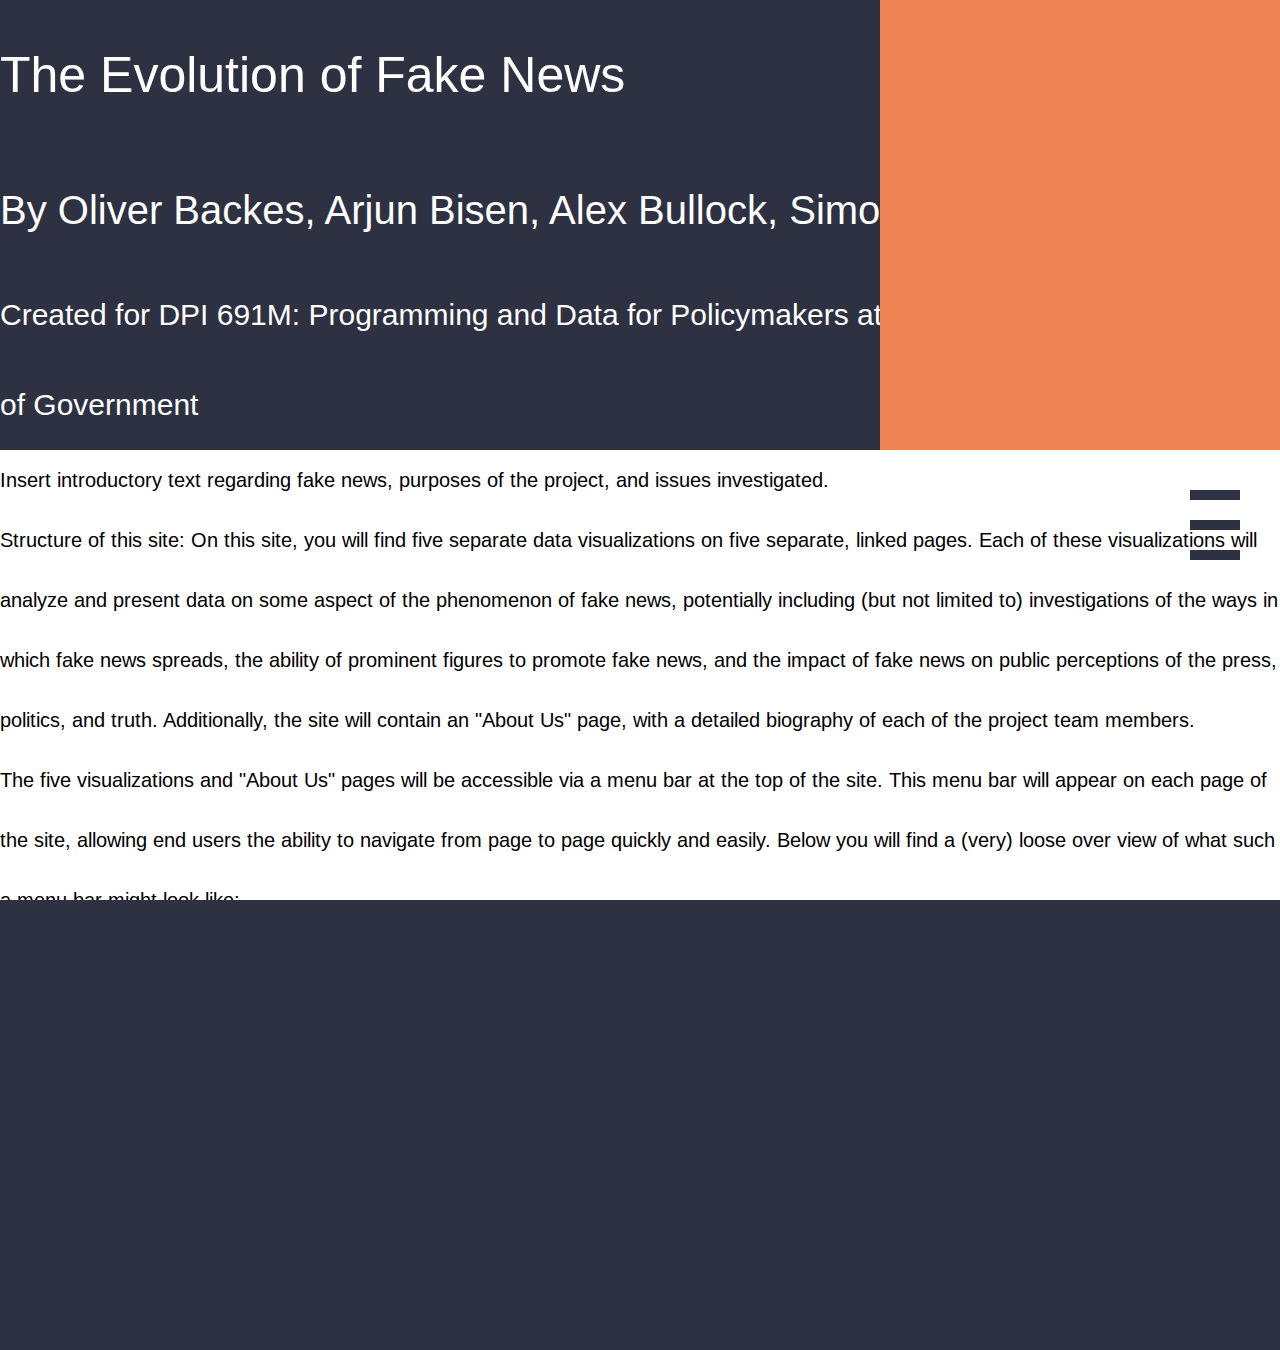
==== index.html @ f10338f4 "tweak index page" ====
<!DOCTYPE html>
<html>
<head>
    <meta charset="utf-8">
    <title>FAKE NEWS! SAD!</title>
    <link rel="stylesheet" media="all" href="styles/style.css"/>
    <link rel="stylesheet" media="all" href="menu-data/menu.css"/>
<script src="https://ajax.googleapis.com/ajax/libs/jquery/2.1.3/jquery.min.js"></script>

</head>
<body>
	<h1>The Evolution of Fake News</h1>
	<h2>By Oliver Backes, Arjun Bisen, Alex Bullock, Simon Jones.</h2>
	<h3>Created for DPI 691M: Programming and Data for Policymakers at the Harvard Kennedy School of Government</h3>			
<div class="nav-right visible-xs">
  <div class="button" id="btn">
    <div class="bar top"></div>
    <div class="bar middle"></div>
    <div class="bar bottom"></div>
  </div>
</div>
<!-- nav-right -->
<main>

<p>
	Insert introductory text regarding fake news, purposes of the project, and issues investigated.
</p>

<p>
	Structure of this site: 

	On this site, you will find five separate data visualizations on five separate, linked pages. Each of these visualizations will analyze and present data on some aspect of the phenomenon of fake news, potentially including (but not limited to) investigations of the ways in which fake news spreads, the ability of prominent figures to promote fake news, and the impact of fake news on public perceptions of the press, politics, and truth. Additionally, the site will contain an "About Us" page, with a detailed biography of each of the project team members.
</p>

<p>
	The five visualizations and "About Us" pages will be accessible via a menu bar at the top of the site. This menu bar will appear on each page of the site, allowing end users the ability to navigate from page to page quickly and easily. Below you will find a (very) loose over view of what such a menu bar might look like:
</p>


<nav>
    <div class="nav-right hidden-xs">
      <div class="button" id="btn">
        <div class="bar top"></div>
        <div class="bar middle"></div>
        <div class="bar bottom"></div>
      </div>
    </div>
    <!-- nav-right -->
  </nav>

  <a href="styles/menu.css" class="ua" target="_blank">
    <i class="fa fa-user"></i>
  </a>
</main>

<div class="sidebar">
  <ul class="sidebar-list">

    <li class="sidebar-item"><a href="index.html" class="sidebar-anchor">Home</a></li>
    <li class="sidebar-item"><a href="visualization_2.html" class="sidebar-anchor">Visualization 1</a></li>
    <li class="sidebar-item"><a href="visualization_2.html" class="sidebar-anchor">Visualization 2</a></li>
    <li class="sidebar-item"><a href="visualization_3.html" class="sidebar-anchor">Visualization 3</a></li>
    <li class="sidebar-item"><a href="visualization_4.html" class="sidebar-anchor">Visualization 4</a></li>
    <li class="sidebar-item"><a href="visualization_5.html" class="sidebar-anchor">Visualization 5</a></li>
    <li class="sidebar-item"><a href="about_us.html" class="sidebar-anchor">About US</a></li>

  </ul>
</div>





<script src="https://ajax.googleapis.com/ajax/libs/jquery/2.1.3/jquery.min.js"></script>
<script src="menu-data/menu.js"></script>
</body>
</html>
---- styles/style.css ----
html, body, div, span, applet, object, iframe,
h1, h2, h3, h4, h5, h6, p, blockquote, pre,
a, abbr, acronym, address, big, cite, code,
del, dfn, em, img, ins, kbd, q, s, samp,
small, strike, strong, sub, sup, tt, var,
b, u, i, center,
dl, dt, dd, ol, ul, li,
fieldset, form, label, legend,
table, caption, tbody, tfoot, thead, tr, th, td,
article, aside, canvas, details, embed, 
figure, figcaption, footer, header, hgroup, 
menu, nav, output, ruby, section, summary,
time, mark, audio, video {
	margin: 0;
	padding: 0;
	border: 0;
	font-size: 100%;
	font: inherit;
	vertical-align: right;
}
/* HTML5 display-role reset for older browsers */
article, aside, details, figcaption, figure, 
footer, header, hgroup, menu, nav, section {
	display: block;
}
body {
	line-height: 1;
}
ol, ul {
	list-style: none;
}
blockquote, q {
	quotes: none;
}
blockquote:before, blockquote:after,
q:before, q:after {
	content: '';
	content: none;
}
table {
	border-collapse: collapse;
	border-spacing: 0;
}

/* Extended base styles (site specific)
*****************************************************************/

html { 
	overflow-y: scroll; /* always force a scrollbar in non-IE */
	}
body {
	background: #2D3142;
	overflow-x: hidden;
	height: 7550px;
	line-height: 3;
	color: #000;
	font-size: 20px;
	font-family: Arial,sans-serif;
}
h1 {
	color: #FFf;
	font-size: 50px;
	font-family: Arial,sans-serif;
}
 
 h2 {
 	color: #FFf;
 	font-size: 40px;
	font-family: Arial,sans-serif;
 }

 h3 {color: #FFf;
 	font-size: 30px;
	font-family: Arial,sans-serif;
 }
---- menu-data/menu.css ----
@import url(https://fonts.googleapis.com/css?family=Arimo:400,400italic,700,700italic);
body,
html {
  height: 100%;
  padding: 0;
  margin: 0;
  font-family: 'Arimo', sans-serif;
}

main {
  z-index: 2;
  position: relative;
  height: 100%;
  background-color: white;
  -webkit-transition: transform .7s ease-in-out;
  -moz-transition: transform .7s ease-in-out;
  -ms-transition: transform .7s ease-in-out;
  -o-transition: transform .7s ease-in-out;
  transition: transform .7s ease-in-out;
}

.sidebar {
  height: 100%;
  width: 400px;
  position: fixed;
  top: 0;
  z-index: 1;
  right: 0;
  background-color: #EF8354;
}

.bar {
  display: block;
  height: 10px;
  width: 50px;
  background-color: #2D3142;
  margin: 20px auto;
}

.button {
  cursor: pointer;
  display: inline-block;
  width: auto;
  margin: 0 auto;
  -webkit-transition: all .7s ease;
  -moz-transition: all .7s ease;
  -ms-transition: all .7s ease;
  -o-transition: all .7s ease;
  transition: all .7s ease;
}

.nav-right {
  position: fixed;
  right: 40px;
  top: 20px;
}

.nav-right.visible-xs {
  z-index: 3;
}

.hidden-xs {
  display: none;
}

.middle {
  margin: 0 auto;
}

.bar {
  -webkit-transition: all .7s ease;
  -moz-transition: all .7s ease;
  -ms-transition: all .7s ease;
  -o-transition: all .7s ease;
  transition: all .7s ease;
}

.nav-right.visible-xs .active .bar {
  background-color: #FFF;
  -webkit-transition: all .7s ease;
  -moz-transition: all .7s ease;
  -ms-transition: all .7s ease;
  -o-transition: all .7s ease;
  transition: all .7s ease;
}

.button.active .top {
  -webkit-transform: translateY(15px) rotateZ(45deg);
  -moz-transform: translateY(15px) rotateZ(45deg);
  -ms-transform: translateY(15px) rotateZ(45deg);
  -o-transform: translateY(15px) rotateZ(45deg);
  transform: translateY(15px) rotateZ(45deg);
}

.button.active .bottom {
  -webkit-transform: translateY(-15px) rotateZ(-45deg);
  -moz-transform: translateY(-15px) rotateZ(-45deg);
  -ms-transform: translateY(-15px) rotateZ(-45deg);
  -o-transform: translateY(-15px) rotateZ(-45deg);
  transform: translateY(-15px) rotateZ(-45deg);
}

.button.active .middle {
  width: 0;
}

.move-to-left {
  -webkit-transform: translateX(-400px);
  -moz-transform: translateX(-400px);
  -ms-transform: translateX(-400px);
  -o-transform: translateX(-400px);
  transform: translateX(-400px);
}

nav {
  padding-top: 30px;
}

.sidebar-list {
  padding: 0;
  margin: 0;
  list-style: none;
  position: relative;
  margin-top: 150px;
  text-align: center;
}

.sidebar-item {
  margin: 30px 0;
  opacity: 0;
  -webkit-transform: translateY(-20px);
  -moz-transform: translateY(-20px);
  -ms-transform: translateY(-20px);
  -o-transform: translateY(-20px);
  transform: translateY(-20px);
}

.sidebar-item:first-child {
  -webkit-transition: all .7s .2s ease-in-out;
  -moz-transition: all .7s .2s ease-in-out;
  -ms-transition: all .7s .2s ease-in-out;
  -o-transition: all .7s .2s ease-in-out;
  transition: all .7s .2s ease-in-out;
}

.sidebar-item:nth-child(2) {
  -webkit-transition: all .7s .4s ease-in-out;
  -moz-transition: all .7s .4s ease-in-out;
  -ms-transition: all .7s .4s ease-in-out;
  -o-transition: all .7s .4s ease-in-out;
  transition: all .7s .4s ease-in-out;
}

.sidebar-item:nth-child(3) {
  -webkit-transition: all .7s .6s ease-in-out;
  -moz-transition: all .7s .6s ease-in-out;
  -ms-transition: all .7s .6s ease-in-out;
  -o-transition: all .7s .6s ease-in-out;
  transition: all .7s .6s ease-in-out;
}

.sidebar-item:last-child {
  -webkit-transition: all .7s .8s ease-in-out;
  -moz-transition: all .7s .8s ease-in-out;
  -ms-transition: all .7s .8s ease-in-out;
  -o-transition: all .7s .8s ease-in-out;
  transition: all .7s .6s ease-in-out;
}

.sidebar-item.active {
  opacity: 1;
  -webkit-transform: translateY(0px);
  -moz-transform: translateY(0px);
  -ms-transform: translateY(0px);
  -o-transform: translateY(0px);
  transform: translateY(0px);
}

.sidebar-anchor {
  color: #FFF;
  text-decoration: none;
  font-size: 1.8em;
  text-transform: uppercase;
  position: relative;
  padding-bottom: 7px;
}

.sidebar-anchor:before {
  content: "";
  width: 0;
  height: 2px;
  position: absolute;
  bottom: 0;
  left: 0;
  background-color: #FFF;
  -webkit-transition: all .7s ease-in-out;
  -moz-transition: all .7s ease-in-out;
  -ms-transition: all .7s ease-in-out;
  -o-transition: all .7s ease-in-out;
  transition: all .7s ease-in-out;
}

.sidebar-anchor:hover:before {
  width: 100%;
}

.ua {
  position: absolute;
  bottom: 20px;
  left: 60px;
}

.fa {
  font-size: 1.4em;
  color: #EF8354;
  -webkit-transition: all 1s ease;
  -moz-transition: all 1s ease;
  -ms-transition: all 1s ease;
  -o-transition: all 1s ease;
  transition: all 1s ease;
}

.ua:hover .fa {
  color: #FFF;
  -webkit-transform: scale(1.3);
  -moz-transform: scale(1.3);
  -ms-transform: scale(1.3);
  -o-transform: scale(1.3);
  transform: scale(1.3);
  -webkit-transition: all 1s ease;
  -moz-transition: all 1s ease;
  -ms-transition: all 1s ease;
  -o-transition: all 1s ease;
  transition: all 1s ease;
}

@media (min-width: 480px) {
  .nav-list {
    display: block;
  }
}

@media (min-width: 768px) {
  .nav-right {
    position: absolute;
  }
  .hidden-xs {
    display: block;
  }
  .visible-xs {
    display: none;
  }
}
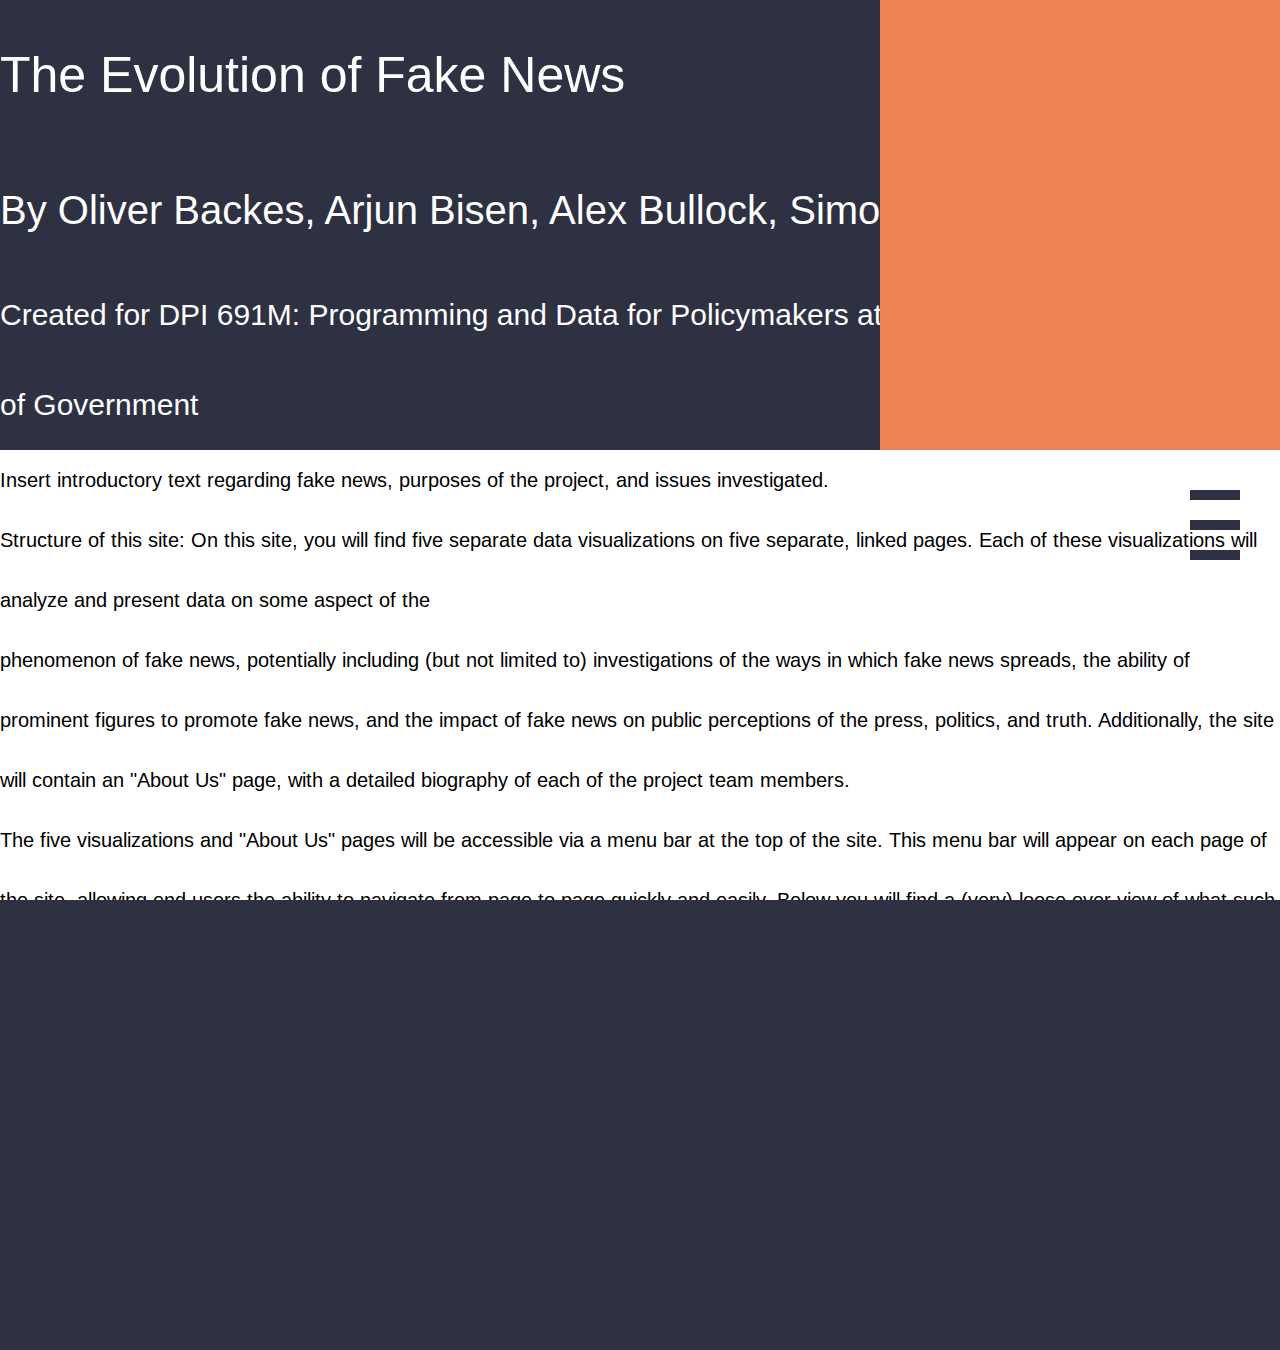
==== commit b915460a: "fix spacing issue on home page" ====
--- a/index.html
+++ b/index.html
@@ -29,7 +29,10 @@
 <p>
 	Structure of this site: 
 
-	On this site, you will find five separate data visualizations on five separate, linked pages. Each of these visualizations will analyze and present data on some aspect of the phenomenon of fake news, potentially including (but not limited to) investigations of the ways in which fake news spreads, the ability of prominent figures to promote fake news, and the impact of fake news on public perceptions of the press, politics, and truth. Additionally, the site will contain an "About Us" page, with a detailed biography of each of the project team members.
+	On this site, you will find five separate data visualizations on five separate, linked pages. Each of these visualizations will analyze and present data on some aspect of the
+</p>
+<p> 
+phenomenon of fake news, potentially including (but not limited to) investigations of the ways in which fake news spreads, the ability of prominent figures to promote fake news, and the impact of fake news on public perceptions of the press, politics, and truth. Additionally, the site will contain an "About Us" page, with a detailed biography of each of the project team members.
 </p>
 
 <p>
@@ -57,7 +60,7 @@
   <ul class="sidebar-list">
 
     <li class="sidebar-item"><a href="index.html" class="sidebar-anchor">Home</a></li>
-    <li class="sidebar-item"><a href="visualization_2.html" class="sidebar-anchor">Visualization 1</a></li>
+    <li class="sidebar-item"><a href="visualization_1.html" class="sidebar-anchor">Visualization 1</a></li>
     <li class="sidebar-item"><a href="visualization_2.html" class="sidebar-anchor">Visualization 2</a></li>
     <li class="sidebar-item"><a href="visualization_3.html" class="sidebar-anchor">Visualization 3</a></li>
     <li class="sidebar-item"><a href="visualization_4.html" class="sidebar-anchor">Visualization 4</a></li>
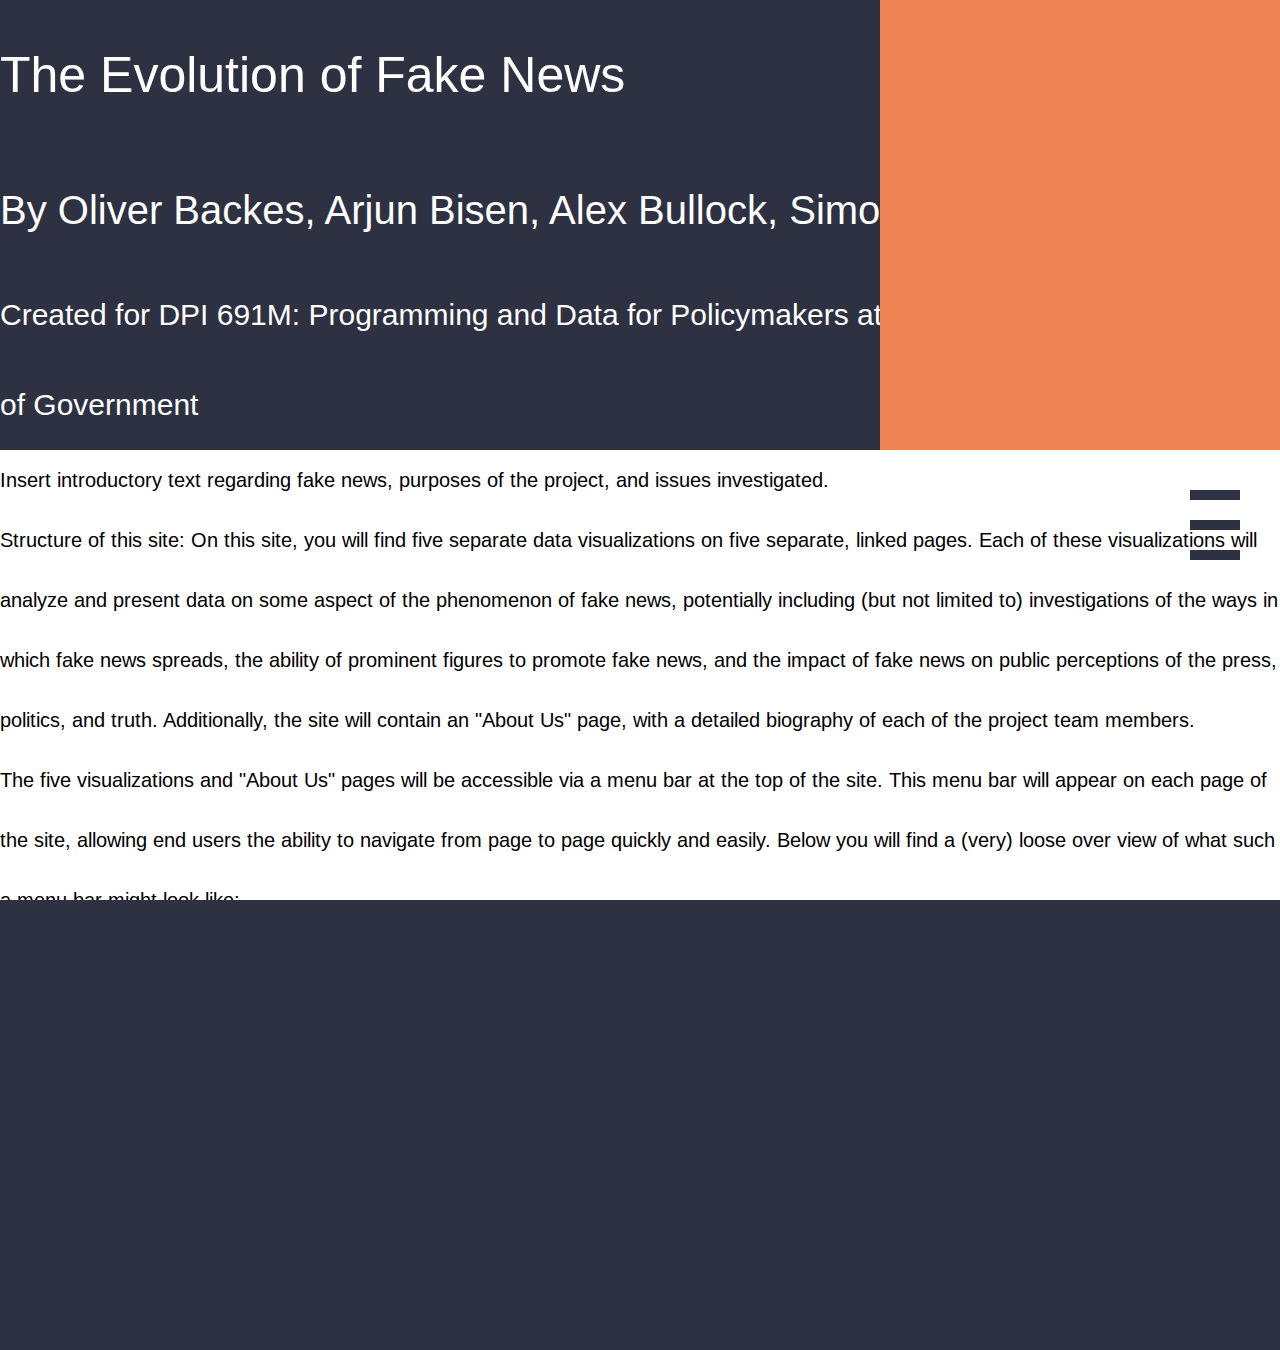
==== commit 3346d5f5: "remove random paragraph gap" ====
--- a/index.html
+++ b/index.html
@@ -10,7 +10,7 @@
 </head>
 <body>
 	<h1>The Evolution of Fake News</h1>
-	<h2>By Oliver Backes, Arjun Bisen, Alex Bullock, Simon Jones.</h2>
+	<h2>By Oliver Backes, Arjun Bisen, Alex Bullock, Simon Jones, and Jake.</h2>
 	<h3>Created for DPI 691M: Programming and Data for Policymakers at the Harvard Kennedy School of Government</h3>			
 <div class="nav-right visible-xs">
   <div class="button" id="btn">
@@ -29,10 +29,7 @@
 <p>
 	Structure of this site: 
 
-	On this site, you will find five separate data visualizations on five separate, linked pages. Each of these visualizations will analyze and present data on some aspect of the
-</p>
-<p> 
-phenomenon of fake news, potentially including (but not limited to) investigations of the ways in which fake news spreads, the ability of prominent figures to promote fake news, and the impact of fake news on public perceptions of the press, politics, and truth. Additionally, the site will contain an "About Us" page, with a detailed biography of each of the project team members.
+	On this site, you will find five separate data visualizations on five separate, linked pages. Each of these visualizations will analyze and present data on some aspect of the phenomenon of fake news, potentially including (but not limited to) investigations of the ways in which fake news spreads, the ability of prominent figures to promote fake news, and the impact of fake news on public perceptions of the press, politics, and truth. Additionally, the site will contain an "About Us" page, with a detailed biography of each of the project team members.
 </p>
 
 <p>
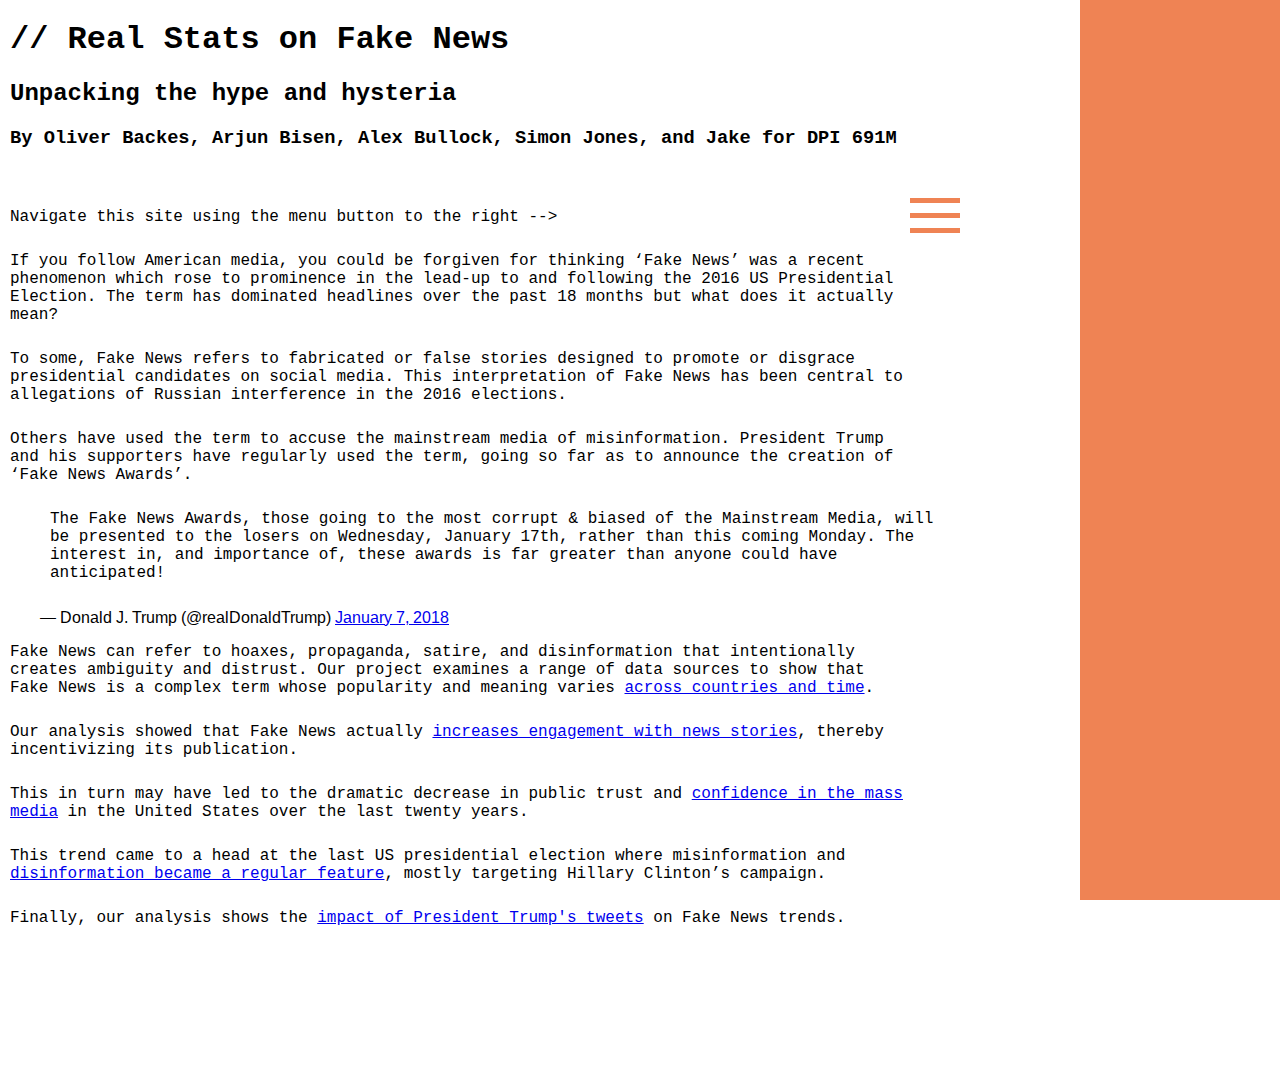
==== commit a293bdaa: "add text and formatting to index page including links and embedded page. De-linked the index page an" ====
--- a/index.html
+++ b/index.html
@@ -2,16 +2,19 @@
 <html>
 <head>
     <meta charset="utf-8">
-    <title>FAKE NEWS! SAD!</title>
-    <link rel="stylesheet" media="all" href="styles/style.css"/>
-    <link rel="stylesheet" media="all" href="menu-data/menu.css"/>
+    <title>Real Stats, Fake News</title>
+    <link rel="stylesheet" media="all" href="vis4/vis4.css"/>
+    <link rel="stylesheet" media="all" href="vis4/menu.css"/>
+      <link rel="icon" href="about_us.png">
 <script src="https://ajax.googleapis.com/ajax/libs/jquery/2.1.3/jquery.min.js"></script>
+<h1>// Real Stats on Fake News</h1>
 
+  <h2>Unpacking the hype and hysteria</h2>
+
+  <h3>By Oliver Backes, Arjun Bisen, Alex Bullock, Simon Jones, and Jake for DPI 691M</h3>
 </head>
 <body>
-	<h1>The Evolution of Fake News</h1>
-	<h2>By Oliver Backes, Arjun Bisen, Alex Bullock, Simon Jones, and Jake.</h2>
-	<h3>Created for DPI 691M: Programming and Data for Policymakers at the Harvard Kennedy School of Government</h3>			
+	
 <div class="nav-right visible-xs">
   <div class="button" id="btn">
     <div class="bar top"></div>
@@ -21,22 +24,6 @@
 </div>
 <!-- nav-right -->
 <main>
-
-<p>
-	Insert introductory text regarding fake news, purposes of the project, and issues investigated.
-</p>
-
-<p>
-	Structure of this site: 
-
-	On this site, you will find five separate data visualizations on five separate, linked pages. Each of these visualizations will analyze and present data on some aspect of the phenomenon of fake news, potentially including (but not limited to) investigations of the ways in which fake news spreads, the ability of prominent figures to promote fake news, and the impact of fake news on public perceptions of the press, politics, and truth. Additionally, the site will contain an "About Us" page, with a detailed biography of each of the project team members.
-</p>
-
-<p>
-	The five visualizations and "About Us" pages will be accessible via a menu bar at the top of the site. This menu bar will appear on each page of the site, allowing end users the ability to navigate from page to page quickly and easily. Below you will find a (very) loose over view of what such a menu bar might look like:
-</p>
-
-
 <nav>
     <div class="nav-right hidden-xs">
       <div class="button" id="btn">
@@ -51,18 +38,44 @@
   <a href="styles/menu.css" class="ua" target="_blank">
     <i class="fa fa-user"></i>
   </a>
+<p>Navigate this site using the menu button to the right --></p>
+
+
+
+
+<p>If you follow American media, you could be forgiven for thinking ‘Fake News’ was a recent phenomenon which rose to prominence in the lead-up to and following the 2016 US Presidential Election. The term has dominated headlines over the past 18 months but what does it actually mean? </p>
+
+<p>To some, Fake News refers to fabricated or false stories designed to promote or disgrace presidential candidates on social media. This interpretation of Fake News has been central to allegations of Russian interference in the 2016 elections. </p>
+
+<p>Others have used the term to accuse the mainstream media of misinformation. President Trump and his supporters have regularly used the term, going so far as to announce the creation of ‘Fake News Awards’. </p>
+
+<blockquote class="twitter-tweet" data-lang="en"><p lang="en" dir="ltr">The Fake News Awards, those going to the most corrupt &amp; biased of the Mainstream Media, will be presented to the losers on Wednesday, January 17th, rather than this coming Monday. The interest in, and importance of, these awards is far greater than anyone could have anticipated!</p>&mdash; Donald J. Trump (@realDonaldTrump) <a href="https://twitter.com/realDonaldTrump/status/950103659337134080?ref_src=twsrc%5Etfw">January 7, 2018</a></blockquote>
+<script async src="https://platform.twitter.com/widgets.js" charset="utf-8"></script>
+
+<p>Fake News can refer to hoaxes, propaganda, satire, and disinformation that intentionally creates ambiguity and distrust. Our project examines a range of data sources to show that Fake News is a complex term whose popularity and meaning varies <a href="https://oliver-backes.github.io/our-website/visualization_4.html">across countries and time</a>. </p>
+
+<p>Our analysis showed that Fake News actually <a href="https://oliver-backes.github.io/our-website/visualization_2.html">increases engagement with news stories</a>, thereby incentivizing its publication.</p>
+
+<p>This in turn may have led to the dramatic decrease in public trust and <a href="https://oliver-backes.github.io/our-website/visualization_5.html">confidence in the mass media</a> in the United States over the last twenty years.</p>
+
+<p>This trend came to a head at the last US presidential election where misinformation and  <a href="https://oliver-backes.github.io/our-website/visualization_5.html">disinformation became a regular feature</a>, mostly targeting Hillary Clinton’s campaign.</p>
+
+<p>Finally, our analysis shows the <a href="https://oliver-backes.github.io/our-website/visualization_1.html">impact of President Trump's tweets</a> on Fake News trends.</p>
+
+
+
 </main>
 
 <div class="sidebar">
   <ul class="sidebar-list">
 
     <li class="sidebar-item"><a href="index.html" class="sidebar-anchor">Home</a></li>
-    <li class="sidebar-item"><a href="visualization_1.html" class="sidebar-anchor">Visualization 1</a></li>
-    <li class="sidebar-item"><a href="visualization_2.html" class="sidebar-anchor">Visualization 2</a></li>
-    <li class="sidebar-item"><a href="visualization_3.html" class="sidebar-anchor">Visualization 3</a></li>
-    <li class="sidebar-item"><a href="visualization_4.html" class="sidebar-anchor">Visualization 4</a></li>
-    <li class="sidebar-item"><a href="visualization_5.html" class="sidebar-anchor">Visualization 5</a></li>
-    <li class="sidebar-item"><a href="about_us.html" class="sidebar-anchor">About US</a></li>
+    <li class="sidebar-item"><a href="visualization_4.html" class="sidebar-anchor">Across the World</a></li>
+    <li class="sidebar-item"><a href="visualization_2.html" class="sidebar-anchor">Greater Engagement</a></li>
+    <li class="sidebar-item"><a href="visualization_5.html" class="sidebar-anchor">Confidence in Media</a></li>
+    <li class="sidebar-item"><a href="visualization_3.html" class="sidebar-anchor">2016 US Election</a></li>
+    <li class="sidebar-item"><a href="visualization_1.html" class="sidebar-anchor">Trump Tweets</a></li>
+  
 
   </ul>
 </div>
--- a/vis4/vis4.css
+++ b/vis4/vis4.css
@@ -0,0 +1,47 @@
+body,{
+  position: relative;
+  color: #130C0E;
+  background-color: #fefefe;
+  padding: 5px 20px;
+  font-family: "Source Code Pro", Consolas, monaco, monospace;
+  line-height: 1.5;
+  font-weight: 400;
+}
+p {
+  padding: 0 10px 10px 10px;
+  margin-top: 0;
+  font-size: 16px;
+  max-width: 900px;
+  font-family: "Source Code Pro", Consolas, monaco, monospace;
+}
+h1,h2,h3 {
+  font-family: "Source Code Pro", Consolas, monaco, monospace;
+  padding: 0 0px 0px 10px;
+}
+#canvas {
+}
+#canvas-svg {
+}
+.land {
+  fill: #222;
+}
+.boundary {
+  fill: none;
+  stroke: #fff;
+  stroke-width: 1px;
+}
+#tooltip-container {
+  position: absolute;
+  background-color: #fff;
+  color: #000;
+  padding: 10px;
+  border: 1px solid;
+  display: none;
+}
+.tooltip_key {
+  font-weight: bold;
+}
+.tooltip_value {
+  margin-left: 20px;
+  float: right;
+
--- a/vis4/menu.css
+++ b/vis4/menu.css
@@ -0,0 +1,253 @@
+@import url(https://fonts.googleapis.com/css?family=Arimo:400,400italic,700,700italic);
+body,
+html {
+  height: 100%;
+  padding: 0;
+  margin: 0;
+  font-family: 'Arimo', sans-serif;
+}
+
+main {
+  z-index: 2;
+  position: absolute;
+  height: 100%;
+  background-color: white;
+  -webkit-transition: transform .7s ease-in-out;
+  -moz-transition: transform .7s ease-in-out;
+  -ms-transition: transform .7s ease-in-out;
+  -o-transition: transform .7s ease-in-out;
+  transition: transform .7s ease-in-out;
+}
+
+.sidebar {
+  height: 100%;
+  width: 200px;
+  position: fixed;
+  top: 0;
+  z-index: 1;
+  right: 0;
+  background-color: #EF8354;
+}
+
+.bar {
+  display: block;
+  height: 5px;
+  width: 50px;
+  background-color: #EF8354;
+  margin: 10px auto;
+}
+
+.button {
+  cursor: pointer;
+  display: inline-block;
+  width: auto;
+  margin: 0 auto;
+  -webkit-transition: all .7s ease;
+  -moz-transition: all .7s ease;
+  -ms-transition: all .7s ease;
+  -o-transition: all .7s ease;
+  transition: all .7s ease;
+}
+
+.nav-right {
+  position: fixed;
+  right: 40px;
+  top: 20px;
+}
+
+.nav-right.visible-xs {
+  z-index: 3;
+}
+
+.hidden-xs {
+  display: none;
+}
+
+.middle {
+  margin: 0 auto;
+}
+
+.bar {
+  -webkit-transition: all .7s ease;
+  -moz-transition: all .7s ease;
+  -ms-transition: all .7s ease;
+  -o-transition: all .7s ease;
+  transition: all .7s ease;
+}
+
+.nav-right.visible-xs .active .bar {
+  background-color: #FFF;
+  -webkit-transition: all .7s ease;
+  -moz-transition: all .7s ease;
+  -ms-transition: all .7s ease;
+  -o-transition: all .7s ease;
+  transition: all .7s ease;
+}
+
+.button.active .top {
+  -webkit-transform: translateY(15px) rotateZ(45deg);
+  -moz-transform: translateY(15px) rotateZ(45deg);
+  -ms-transform: translateY(15px) rotateZ(45deg);
+  -o-transform: translateY(15px) rotateZ(45deg);
+  transform: translateY(15px) rotateZ(45deg);
+}
+
+.button.active .bottom {
+  -webkit-transform: translateY(-15px) rotateZ(-45deg);
+  -moz-transform: translateY(-15px) rotateZ(-45deg);
+  -ms-transform: translateY(-15px) rotateZ(-45deg);
+  -o-transform: translateY(-15px) rotateZ(-45deg);
+  transform: translateY(-15px) rotateZ(-45deg);
+}
+
+.button.active .middle {
+  width: 0;
+}
+
+.move-to-left {
+  -webkit-transform: translateX(-40px);
+  -moz-transform: translateX(-40px);
+  -ms-transform: translateX(-40px);
+  -o-transform: translateX(-40px);
+  transform: translateX(-40px);
+}
+
+nav {
+  padding-top: 40px;
+}
+
+.sidebar-list {
+  padding: 0;
+  margin: 0;
+  list-style: none;
+  position: relative;
+  margin-top: 150px;
+  text-align: center;
+}
+
+.sidebar-item {
+  margin: 30px 0;
+  opacity: 0;
+  -webkit-transform: translateY(-20px);
+  -moz-transform: translateY(-20px);
+  -ms-transform: translateY(-20px);
+  -o-transform: translateY(-20px);
+  transform: translateY(-20px);
+}
+
+.sidebar-item:first-child {
+  -webkit-transition: all .7s .2s ease-in-out;
+  -moz-transition: all .7s .2s ease-in-out;
+  -ms-transition: all .7s .2s ease-in-out;
+  -o-transition: all .7s .2s ease-in-out;
+  transition: all .7s .2s ease-in-out;
+}
+
+.sidebar-item:nth-child(2) {
+  -webkit-transition: all .7s .4s ease-in-out;
+  -moz-transition: all .7s .4s ease-in-out;
+  -ms-transition: all .7s .4s ease-in-out;
+  -o-transition: all .7s .4s ease-in-out;
+  transition: all .7s .4s ease-in-out;
+}
+
+.sidebar-item:nth-child(3) {
+  -webkit-transition: all .7s .6s ease-in-out;
+  -moz-transition: all .7s .6s ease-in-out;
+  -ms-transition: all .7s .6s ease-in-out;
+  -o-transition: all .7s .6s ease-in-out;
+  transition: all .7s .6s ease-in-out;
+}
+
+.sidebar-item:last-child {
+  -webkit-transition: all .7s .8s ease-in-out;
+  -moz-transition: all .7s .8s ease-in-out;
+  -ms-transition: all .7s .8s ease-in-out;
+  -o-transition: all .7s .8s ease-in-out;
+  transition: all .7s .6s ease-in-out;
+}
+
+.sidebar-item.active {
+  opacity: 1;
+  -webkit-transform: translateY(0px);
+  -moz-transform: translateY(0px);
+  -ms-transform: translateY(0px);
+  -o-transform: translateY(0px);
+  transform: translateY(0px);
+}
+
+.sidebar-anchor {
+  color: #FFF;
+  text-decoration: none;
+  font-size: 1em;
+  text-transform: uppercase;
+  position: relative;
+  padding-bottom: 7px;
+}
+
+.sidebar-anchor:before {
+  content: "";
+  width: 0;
+  height: 2px;
+  position: absolute;
+  bottom: 0;
+  left: 0;
+  background-color: #FFF;
+  -webkit-transition: all .7s ease-in-out;
+  -moz-transition: all .7s ease-in-out;
+  -ms-transition: all .7s ease-in-out;
+  -o-transition: all .7s ease-in-out;
+  transition: all .7s ease-in-out;
+}
+
+.sidebar-anchor:hover:before {
+  width: 100%;
+}
+
+.ua {
+  position: absolute;
+  bottom: 20px;
+  left: 60px;
+}
+
+.fa {
+  font-size: 1em;
+  color: #EF8354;
+  -webkit-transition: all 1s ease;
+  -moz-transition: all 1s ease;
+  -ms-transition: all 1s ease;
+  -o-transition: all 1s ease;
+  transition: all 1s ease;
+}
+
+.ua:hover .fa {
+  color: #FFF;
+  -webkit-transform: scale(1.3);
+  -moz-transform: scale(1.3);
+  -ms-transform: scale(1.3);
+  -o-transform: scale(1.3);
+  transform: scale(1.3);
+  -webkit-transition: all 1s ease;
+  -moz-transition: all 1s ease;
+  -ms-transition: all 1s ease;
+  -o-transition: all 1s ease;
+  transition: all 1s ease;
+}
+
+@media (min-width: 480px) {
+  .nav-list {
+    display: block;
+  }
+}
+
+@media (min-width: 768px) {
+  .nav-right {
+    position: absolute;
+  }
+  .hidden-xs {
+    display: block;
+  }
+  .visible-xs {
+    display: none;
+  }
+}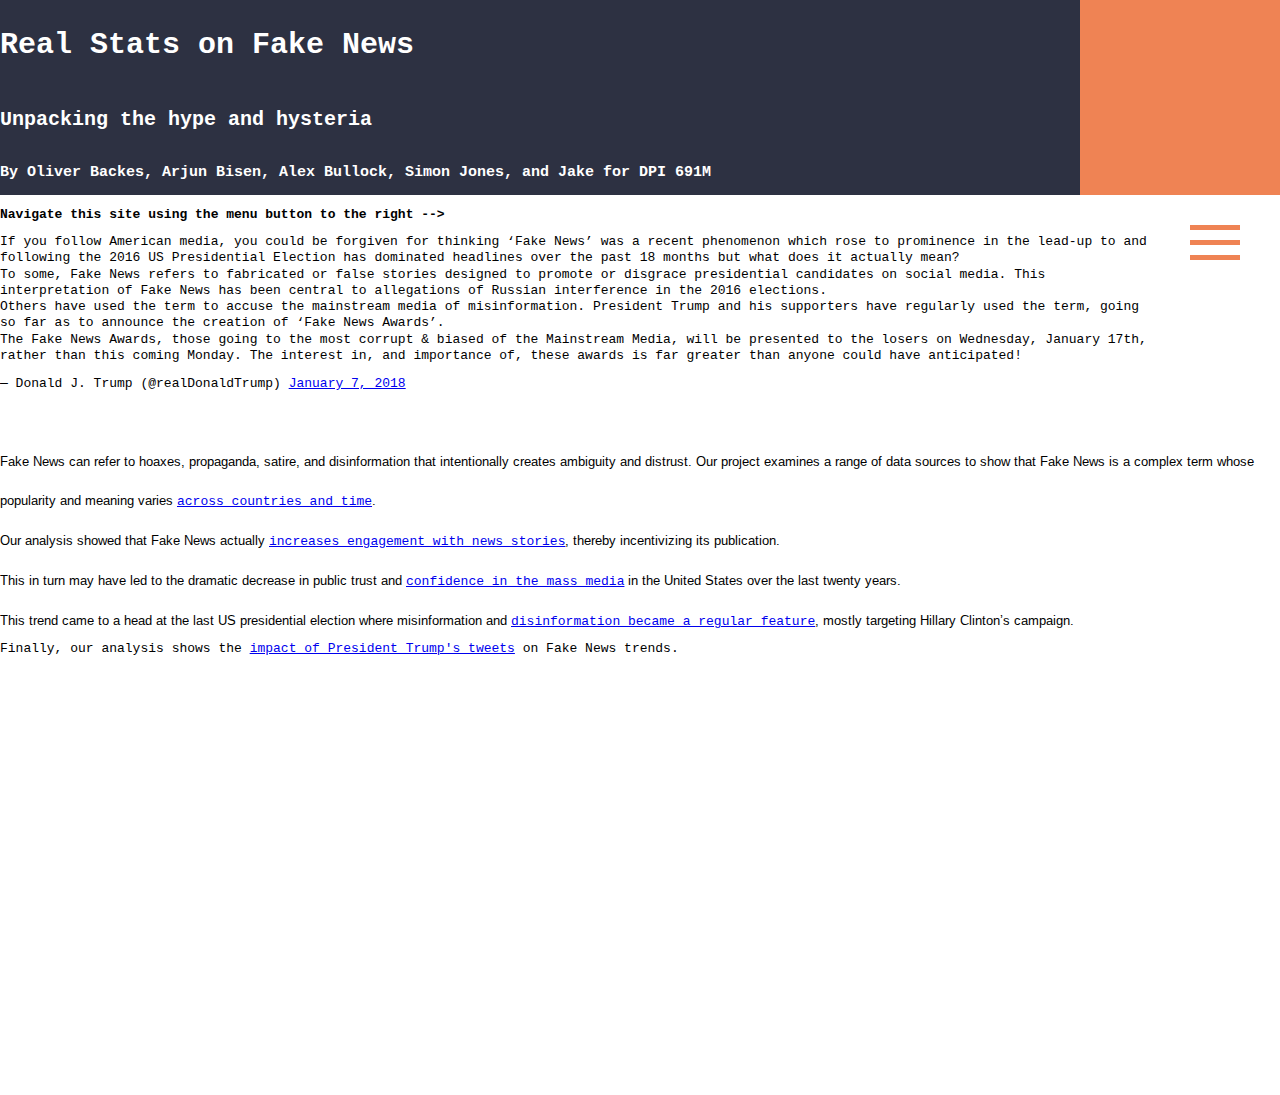
==== commit a10f4549: "creates index css" ====
--- a/index.html
+++ b/index.html
@@ -3,11 +3,11 @@
 <head>
     <meta charset="utf-8">
     <title>Real Stats, Fake News</title>
-    <link rel="stylesheet" media="all" href="vis4/vis4.css"/>
-    <link rel="stylesheet" media="all" href="vis4/menu.css"/>
+    <link rel="stylesheet" media="all" href="styles/menustyle.css"/>
+    <link rel="stylesheet" media="all" href="menu-data/menu.css"/>
       <link rel="icon" href="about_us.png">
 <script src="https://ajax.googleapis.com/ajax/libs/jquery/2.1.3/jquery.min.js"></script>
-<h1>// Real Stats on Fake News</h1>
+<h1>Real Stats on Fake News</h1>
 
   <h2>Unpacking the hype and hysteria</h2>
 
@@ -24,6 +24,25 @@
 </div>
 <!-- nav-right -->
 <main>
+
+<h4>Navigate this site using the menu button to the right --></h4>
+
+
+
+<p id="bodytext">If you follow American media, you could be forgiven for thinking ‘Fake News’ was a recent phenomenon which rose to prominence in the lead-up to and following the 2016 US Presidential Election has dominated headlines over the past 18 months but what does it actually mean?<br>
+To some, Fake News refers to fabricated or false stories designed to promote or disgrace presidential candidates on social media. This interpretation of Fake News has been central to allegations of Russian interference in the 2016 elections.<br>Others have used the term to accuse the mainstream media of misinformation. President Trump and his supporters have regularly used the term, going so far as to announce the creation of ‘Fake News Awards’.<br><blockquote class="twitter-tweet" data-lang="en"><p lang="en" dir="ltr">The Fake News Awards, those going to the most corrupt &amp; biased of the Mainstream Media, will be presented to the losers on Wednesday, January 17th, rather than this coming Monday. The interest in, and importance of, these awards is far greater than anyone could have anticipated!</p>&mdash; Donald J. Trump (@realDonaldTrump) <a href="https://twitter.com/realDonaldTrump/status/950103659337134080?ref_src=twsrc%5Etfw">January 7, 2018</a></blockquote>
+<script async src="https://platform.twitter.com/widgets.js" charset="utf-8"></script>
+
+<br>Fake News can refer to hoaxes, propaganda, satire, and disinformation that intentionally creates ambiguity and distrust. Our project examines a range of data sources to show that Fake News is a complex term whose popularity and meaning varies <a href="https://oliver-backes.github.io/our-website/visualization_4.html">across countries and time</a>.<br>
+
+Our analysis showed that Fake News actually <a href="https://oliver-backes.github.io/our-website/visualization_2.html">increases engagement with news stories</a>, thereby incentivizing its publication.<br>
+
+This in turn may have led to the dramatic decrease in public trust and <a href="https://oliver-backes.github.io/our-website/visualization_5.html">confidence in the mass media</a> in the United States over the last twenty years.<br>
+
+This trend came to a head at the last US presidential election where misinformation and  <a href="https://oliver-backes.github.io/our-website/visualization_5.html">disinformation became a regular feature</a>, mostly targeting Hillary Clinton’s campaign.<br>
+
+<p>Finally, our analysis shows the <a href="https://oliver-backes.github.io/our-website/visualization_1.html">impact of President Trump's tweets</a> on Fake News trends.</p>
+
 <nav>
     <div class="nav-right hidden-xs">
       <div class="button" id="btn">
@@ -38,31 +57,6 @@
   <a href="styles/menu.css" class="ua" target="_blank">
     <i class="fa fa-user"></i>
   </a>
-<p>Navigate this site using the menu button to the right --></p>
-
-
-
-
-<p>If you follow American media, you could be forgiven for thinking ‘Fake News’ was a recent phenomenon which rose to prominence in the lead-up to and following the 2016 US Presidential Election. The term has dominated headlines over the past 18 months but what does it actually mean? </p>
-
-<p>To some, Fake News refers to fabricated or false stories designed to promote or disgrace presidential candidates on social media. This interpretation of Fake News has been central to allegations of Russian interference in the 2016 elections. </p>
-
-<p>Others have used the term to accuse the mainstream media of misinformation. President Trump and his supporters have regularly used the term, going so far as to announce the creation of ‘Fake News Awards’. </p>
-
-<blockquote class="twitter-tweet" data-lang="en"><p lang="en" dir="ltr">The Fake News Awards, those going to the most corrupt &amp; biased of the Mainstream Media, will be presented to the losers on Wednesday, January 17th, rather than this coming Monday. The interest in, and importance of, these awards is far greater than anyone could have anticipated!</p>&mdash; Donald J. Trump (@realDonaldTrump) <a href="https://twitter.com/realDonaldTrump/status/950103659337134080?ref_src=twsrc%5Etfw">January 7, 2018</a></blockquote>
-<script async src="https://platform.twitter.com/widgets.js" charset="utf-8"></script>
-
-<p>Fake News can refer to hoaxes, propaganda, satire, and disinformation that intentionally creates ambiguity and distrust. Our project examines a range of data sources to show that Fake News is a complex term whose popularity and meaning varies <a href="https://oliver-backes.github.io/our-website/visualization_4.html">across countries and time</a>. </p>
-
-<p>Our analysis showed that Fake News actually <a href="https://oliver-backes.github.io/our-website/visualization_2.html">increases engagement with news stories</a>, thereby incentivizing its publication.</p>
-
-<p>This in turn may have led to the dramatic decrease in public trust and <a href="https://oliver-backes.github.io/our-website/visualization_5.html">confidence in the mass media</a> in the United States over the last twenty years.</p>
-
-<p>This trend came to a head at the last US presidential election where misinformation and  <a href="https://oliver-backes.github.io/our-website/visualization_5.html">disinformation became a regular feature</a>, mostly targeting Hillary Clinton’s campaign.</p>
-
-<p>Finally, our analysis shows the <a href="https://oliver-backes.github.io/our-website/visualization_1.html">impact of President Trump's tweets</a> on Fake News trends.</p>
-
-
 
 </main>
 
--- a/styles/menustyle.css
+++ b/styles/menustyle.css
@@ -0,0 +1,89 @@
+html, body, div, span, applet, object, iframe,
+h1, h2, h3, h4, h5, h6, p, blockquote, pre,
+a, abbr, acronym, address, big, cite, code,
+del, dfn, em, img, ins, kbd, q, s, samp,
+small, strike, strong, sub, sup, tt, var,
+b, u, i, center,
+dl, dt, dd, ol, ul, li,
+fieldset, form, label, legend,
+table, caption, tbody, tfoot, thead, tr, th, td,
+article, aside, canvas, details, embed, 
+figure, figcaption, footer, header, hgroup, 
+menu, nav, output, ruby, section, summary,
+time, mark, audio, video {
+	margin: 0;
+	padding: 0,0,20
+	border: 0;
+	font-size: 100%;
+	font-family: "Source Code Pro", Consolas, monaco, monospace;
+
+	vertical-align: right;
+}
+/* HTML5 display-role reset for older browsers */
+article, aside, details, figcaption, figure, 
+footer, header, hgroup, menu, nav, section {
+	display: block;
+}
+body {
+	line-height: 1;
+}
+ol, ul {
+	list-style: none;
+}
+blockquote, q {
+	quotes: none;
+}
+blockquote:before, blockquote:after,
+q:before, q:after {
+	content: '';
+	content: none;
+}
+table {
+	border-collapse: collapse;
+	border-spacing: 0;
+}
+
+/* Extended base styles (site specific)
+*****************************************************************/
+
+html { 
+	overflow-y: scroll; /* always force a scrollbar in non-IE */
+	}
+body {
+	background: #2D3142;
+	overflow-x: hidden;
+	height: 7550px;
+	line-height: 3;
+	color: #000;
+	font-size: 13px;
+	font-family: "Source Code Pro", Consolas, monaco, monospace;
+
+}
+h1 {
+	color: #FFf;
+	font-size: 30px;
+	font-family: "Source Code Pro", Consolas, monaco, monospace;
+
+}
+ 
+ h2 {
+ 	color: #FFf;
+ 	font-size: 20px;
+	font-family: "Source Code Pro", Consolas, monaco, monospace;
+
+ }
+
+ h3 {color: #FFf;
+ 	font-size: 15px;
+	font-family: "Source Code Pro", Consolas, monaco, monospace;
+
+ }
+
+ p {line-height: 125%;
+ 	width: 90%;
+
+#bodytext {
+	font-size: 20px;
+	font-family: "Source Code Pro", Consolas, monaco, monospace;
+	width: 75%;
+}--- a/menu-data/menu.css
+++ b/menu-data/menu.css
@@ -0,0 +1,253 @@
+@import url(https://fonts.googleapis.com/css?family=Arimo:400,400italic,700,700italic);
+body,
+html {
+  height: 100%;
+  padding: 0;
+  margin: 0;
+  font-family: 'Arimo', sans-serif;
+}
+
+main {
+  z-index: 2;
+  position: absolute;
+  height: 100%;
+  background-color: white;
+  -webkit-transition: transform .7s ease-in-out;
+  -moz-transition: transform .7s ease-in-out;
+  -ms-transition: transform .7s ease-in-out;
+  -o-transition: transform .7s ease-in-out;
+  transition: transform .7s ease-in-out;
+}
+
+.sidebar {
+  height: 100%;
+  width: 200px;
+  position: fixed;
+  top: 0;
+  z-index: 1;
+  right: 0;
+  background-color: #EF8354;
+}
+
+.bar {
+  display: block;
+  height: 5px;
+  width: 50px;
+  background-color: #EF8354;
+  margin: 10px auto;
+}
+
+.button {
+  cursor: pointer;
+  display: inline-block;
+  width: auto;
+  margin: 0 auto;
+  -webkit-transition: all .7s ease;
+  -moz-transition: all .7s ease;
+  -ms-transition: all .7s ease;
+  -o-transition: all .7s ease;
+  transition: all .7s ease;
+}
+
+.nav-right {
+  position: fixed;
+  right: 40px;
+  top: 20px;
+}
+
+.nav-right.visible-xs {
+  z-index: 3;
+}
+
+.hidden-xs {
+  display: none;
+}
+
+.middle {
+  margin: 0 auto;
+}
+
+.bar {
+  -webkit-transition: all .7s ease;
+  -moz-transition: all .7s ease;
+  -ms-transition: all .7s ease;
+  -o-transition: all .7s ease;
+  transition: all .7s ease;
+}
+
+.nav-right.visible-xs .active .bar {
+  background-color: #FFF;
+  -webkit-transition: all .7s ease;
+  -moz-transition: all .7s ease;
+  -ms-transition: all .7s ease;
+  -o-transition: all .7s ease;
+  transition: all .7s ease;
+}
+
+.button.active .top {
+  -webkit-transform: translateY(15px) rotateZ(45deg);
+  -moz-transform: translateY(15px) rotateZ(45deg);
+  -ms-transform: translateY(15px) rotateZ(45deg);
+  -o-transform: translateY(15px) rotateZ(45deg);
+  transform: translateY(15px) rotateZ(45deg);
+}
+
+.button.active .bottom {
+  -webkit-transform: translateY(-15px) rotateZ(-45deg);
+  -moz-transform: translateY(-15px) rotateZ(-45deg);
+  -ms-transform: translateY(-15px) rotateZ(-45deg);
+  -o-transform: translateY(-15px) rotateZ(-45deg);
+  transform: translateY(-15px) rotateZ(-45deg);
+}
+
+.button.active .middle {
+  width: 0;
+}
+
+.move-to-left {
+  -webkit-transform: translateX(-40px);
+  -moz-transform: translateX(-40px);
+  -ms-transform: translateX(-40px);
+  -o-transform: translateX(-40px);
+  transform: translateX(-40px);
+}
+
+nav {
+  padding-top: 40px;
+}
+
+.sidebar-list {
+  padding: 0;
+  margin: 0;
+  list-style: none;
+  position: relative;
+  margin-top: 150px;
+  text-align: center;
+}
+
+.sidebar-item {
+  margin: 30px 0;
+  opacity: 0;
+  -webkit-transform: translateY(-20px);
+  -moz-transform: translateY(-20px);
+  -ms-transform: translateY(-20px);
+  -o-transform: translateY(-20px);
+  transform: translateY(-20px);
+}
+
+.sidebar-item:first-child {
+  -webkit-transition: all .7s .2s ease-in-out;
+  -moz-transition: all .7s .2s ease-in-out;
+  -ms-transition: all .7s .2s ease-in-out;
+  -o-transition: all .7s .2s ease-in-out;
+  transition: all .7s .2s ease-in-out;
+}
+
+.sidebar-item:nth-child(2) {
+  -webkit-transition: all .7s .4s ease-in-out;
+  -moz-transition: all .7s .4s ease-in-out;
+  -ms-transition: all .7s .4s ease-in-out;
+  -o-transition: all .7s .4s ease-in-out;
+  transition: all .7s .4s ease-in-out;
+}
+
+.sidebar-item:nth-child(3) {
+  -webkit-transition: all .7s .6s ease-in-out;
+  -moz-transition: all .7s .6s ease-in-out;
+  -ms-transition: all .7s .6s ease-in-out;
+  -o-transition: all .7s .6s ease-in-out;
+  transition: all .7s .6s ease-in-out;
+}
+
+.sidebar-item:last-child {
+  -webkit-transition: all .7s .8s ease-in-out;
+  -moz-transition: all .7s .8s ease-in-out;
+  -ms-transition: all .7s .8s ease-in-out;
+  -o-transition: all .7s .8s ease-in-out;
+  transition: all .7s .6s ease-in-out;
+}
+
+.sidebar-item.active {
+  opacity: 1;
+  -webkit-transform: translateY(0px);
+  -moz-transform: translateY(0px);
+  -ms-transform: translateY(0px);
+  -o-transform: translateY(0px);
+  transform: translateY(0px);
+}
+
+.sidebar-anchor {
+  color: #FFF;
+  text-decoration: none;
+  font-size: 1em;
+  text-transform: uppercase;
+  position: relative;
+  padding-bottom: 7px;
+}
+
+.sidebar-anchor:before {
+  content: "";
+  width: 0;
+  height: 2px;
+  position: absolute;
+  bottom: 0;
+  left: 0;
+  background-color: #FFF;
+  -webkit-transition: all .7s ease-in-out;
+  -moz-transition: all .7s ease-in-out;
+  -ms-transition: all .7s ease-in-out;
+  -o-transition: all .7s ease-in-out;
+  transition: all .7s ease-in-out;
+}
+
+.sidebar-anchor:hover:before {
+  width: 100%;
+}
+
+.ua {
+  position: absolute;
+  bottom: 20px;
+  left: 60px;
+}
+
+.fa {
+  font-size: 1em;
+  color: #EF8354;
+  -webkit-transition: all 1s ease;
+  -moz-transition: all 1s ease;
+  -ms-transition: all 1s ease;
+  -o-transition: all 1s ease;
+  transition: all 1s ease;
+}
+
+.ua:hover .fa {
+  color: #FFF;
+  -webkit-transform: scale(1.3);
+  -moz-transform: scale(1.3);
+  -ms-transform: scale(1.3);
+  -o-transform: scale(1.3);
+  transform: scale(1.3);
+  -webkit-transition: all 1s ease;
+  -moz-transition: all 1s ease;
+  -ms-transition: all 1s ease;
+  -o-transition: all 1s ease;
+  transition: all 1s ease;
+}
+
+@media (min-width: 480px) {
+  .nav-list {
+    display: block;
+  }
+}
+
+@media (min-width: 768px) {
+  .nav-right {
+    position: absolute;
+  }
+  .hidden-xs {
+    display: block;
+  }
+  .visible-xs {
+    display: none;
+  }
+}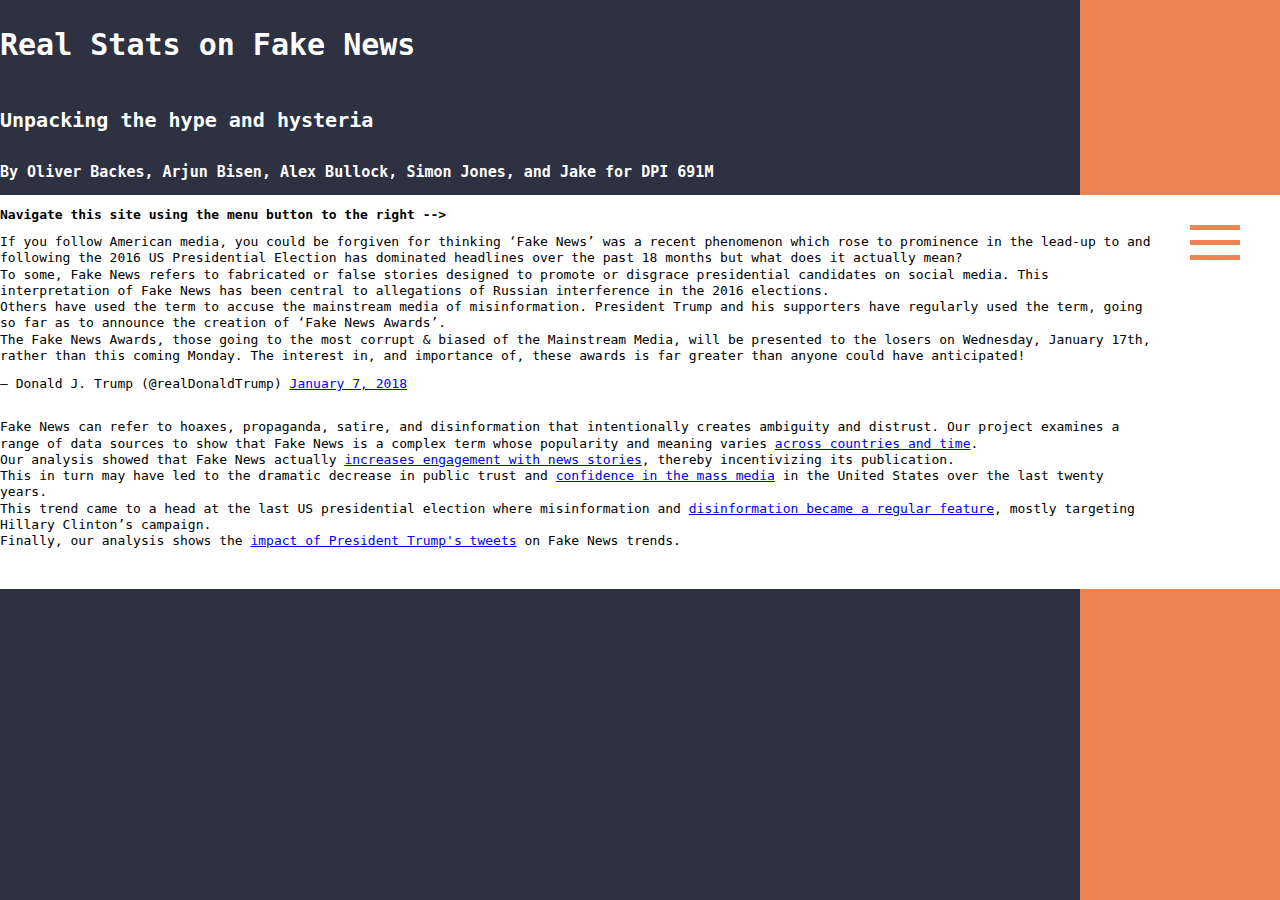
==== commit d9569384: "add index font fix" ====
--- a/index.html
+++ b/index.html
@@ -31,9 +31,9 @@
 
 <p id="bodytext">If you follow American media, you could be forgiven for thinking ‘Fake News’ was a recent phenomenon which rose to prominence in the lead-up to and following the 2016 US Presidential Election has dominated headlines over the past 18 months but what does it actually mean?<br>
 To some, Fake News refers to fabricated or false stories designed to promote or disgrace presidential candidates on social media. This interpretation of Fake News has been central to allegations of Russian interference in the 2016 elections.<br>Others have used the term to accuse the mainstream media of misinformation. President Trump and his supporters have regularly used the term, going so far as to announce the creation of ‘Fake News Awards’.<br><blockquote class="twitter-tweet" data-lang="en"><p lang="en" dir="ltr">The Fake News Awards, those going to the most corrupt &amp; biased of the Mainstream Media, will be presented to the losers on Wednesday, January 17th, rather than this coming Monday. The interest in, and importance of, these awards is far greater than anyone could have anticipated!</p>&mdash; Donald J. Trump (@realDonaldTrump) <a href="https://twitter.com/realDonaldTrump/status/950103659337134080?ref_src=twsrc%5Etfw">January 7, 2018</a></blockquote>
-<script async src="https://platform.twitter.com/widgets.js" charset="utf-8"></script>
+<script async src="https://platform.twitter.com/widgets.js" charset="utf-8"></script></p>
 
-<br>Fake News can refer to hoaxes, propaganda, satire, and disinformation that intentionally creates ambiguity and distrust. Our project examines a range of data sources to show that Fake News is a complex term whose popularity and meaning varies <a href="https://oliver-backes.github.io/our-website/visualization_4.html">across countries and time</a>.<br>
+<p><br>Fake News can refer to hoaxes, propaganda, satire, and disinformation that intentionally creates ambiguity and distrust. Our project examines a range of data sources to show that Fake News is a complex term whose popularity and meaning varies <a href="https://oliver-backes.github.io/our-website/visualization_4.html">across countries and time</a>.<br>
 
 Our analysis showed that Fake News actually <a href="https://oliver-backes.github.io/our-website/visualization_2.html">increases engagement with news stories</a>, thereby incentivizing its publication.<br>
 
@@ -41,7 +41,7 @@
 
 This trend came to a head at the last US presidential election where misinformation and  <a href="https://oliver-backes.github.io/our-website/visualization_5.html">disinformation became a regular feature</a>, mostly targeting Hillary Clinton’s campaign.<br>
 
-<p>Finally, our analysis shows the <a href="https://oliver-backes.github.io/our-website/visualization_1.html">impact of President Trump's tweets</a> on Fake News trends.</p>
+Finally, our analysis shows the <a href="https://oliver-backes.github.io/our-website/visualization_1.html">impact of President Trump's tweets</a> on Fake News trends.</p>
 
 <nav>
     <div class="nav-right hidden-xs">
--- a/menu-data/menu.css
+++ b/menu-data/menu.css
@@ -10,7 +10,6 @@
 main {
   z-index: 2;
   position: absolute;
-  height: 100%;
   background-color: white;
   -webkit-transition: transform .7s ease-in-out;
   -moz-transition: transform .7s ease-in-out;
@@ -105,11 +104,11 @@
 }
 
 .move-to-left {
-  -webkit-transform: translateX(-40px);
-  -moz-transform: translateX(-40px);
-  -ms-transform: translateX(-40px);
-  -o-transform: translateX(-40px);
-  transform: translateX(-40px);
+  -webkit-transform: translateX(-200px);
+  -moz-transform: translateX(-200px);
+  -ms-transform: translateX(-200px);
+  -o-transform: translateX(-200px);
+  transform: translateX(-200px);
 }
 
 nav {
